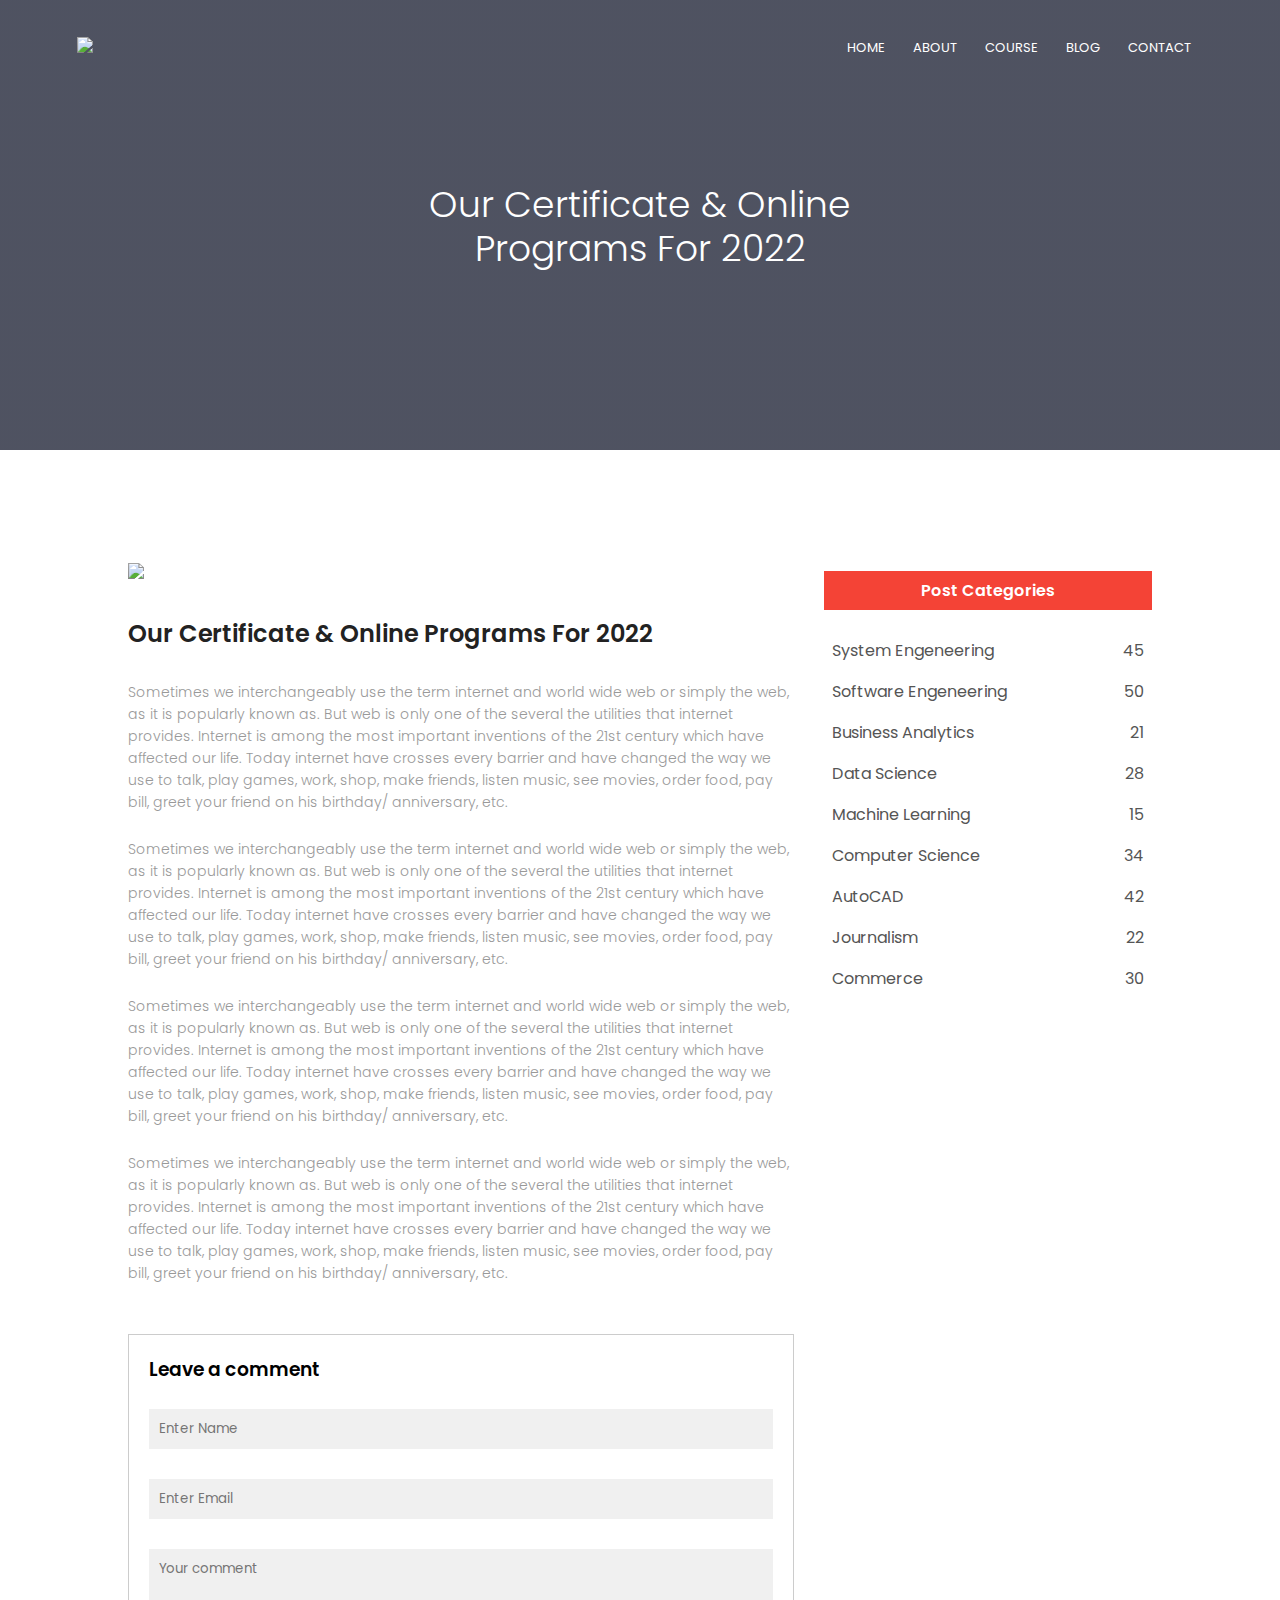
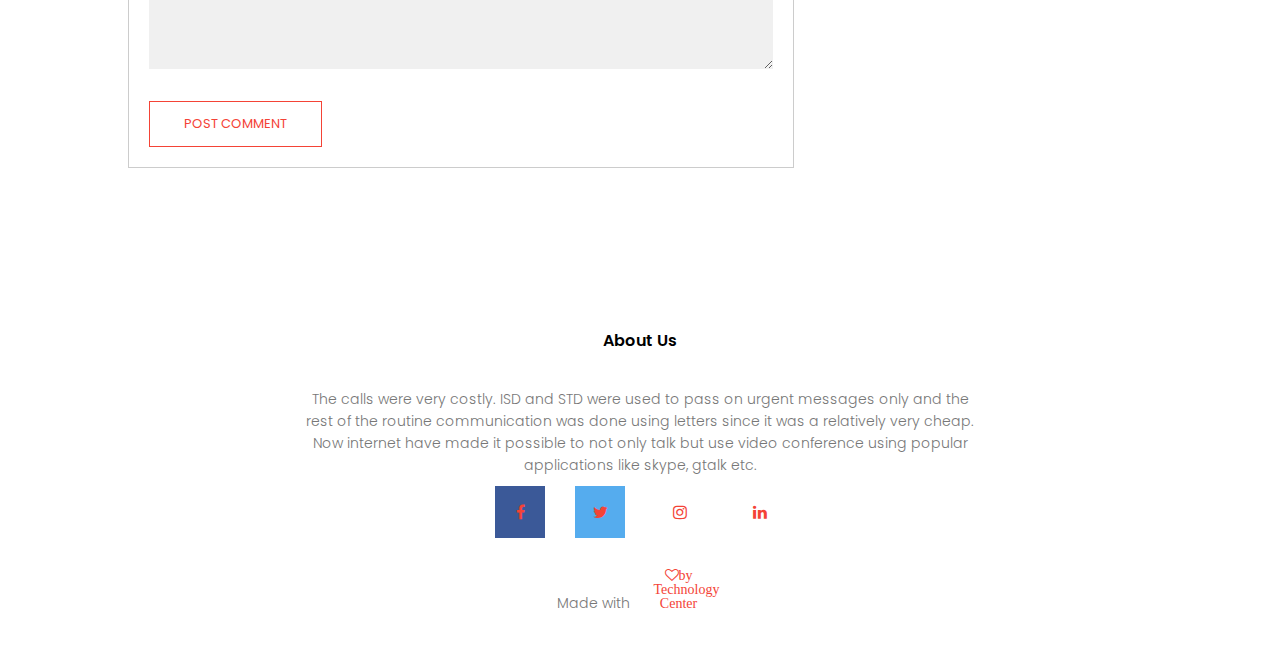
==== blog.html @ acc1a746 "Add files via upload" ====
<!DOCTYPE html>
<html>
<head>
	<meta charset="utf-8">
	<meta name="viewport" content="width=device-width, initial-scale=1.0">
	<title>University web design</title>
	<link rel="stylesheet" type="text/css" href="style.css"> <!--connect css to htmt page-->
	<!--Google fonts-->
	<link rel="preconnect" href="https://fonts.googleapis.com">
<link rel="preconnect" href="https://fonts.gstatic.com" crossorigin>
<link href="https://fonts.googleapis.com/css2?family=Poppins:wght@100;200;300;400;600;700&display=swap" rel="stylesheet">

<!--Awesome font 4 cdn-->
<link rel="stylesheet" type="text/css" href="https://cdn.jsdelivr.net/npm/@fortawesome/fontawesome-free@5.15.4/css/fontawesome.min.css">

<!-- Add icon library -->
<link rel="stylesheet" href="https://cdnjs.cloudflare.com/ajax/libs/font-awesome/4.7.0/css/font-awesome.min.css">
</head>
<body>
	<!--Header-->
<section class="sub-header">
	<nav>
		<a href="Index.html"><img src="images/logo.png"></a>
		<div class="nav-links" id="navLinks"><!--Tab menu-->
			<!--Awesome close btn-->
 		<i class="fa fa-window-close" onclick="hideMenu()"></i><!--Hide menu by using javascript-->
			<ul>
			<li><a href="Index.html">HOME</a></li>
			<li><a href="about.html">ABOUT</a></li>
			<li><a href="course.html">COURSE</a></li>
			<li><a href="blog.html">BLOG</a></li>
			<li><a href="contact.html">CONTACT</a></li>	
			</ul>
			
		</div>
		<!--Awesome menu btn-->
		 <i class="fa fa-bars" onclick="showMenu()"></i><!--Show menu by using javascript code-->
	</nav>
	<h1>Our Certificate & Online<br><br> Programs For 2022</h1>
</section>

<!-----Blog page content---->
<section class="blog-content">
	<div class="row">
		<div class="blog-left">
			<img src="images/certificate.jpg">
			<h2>Our Certificate & Online Programs For 2022</h2>
			<p>Sometimes we interchangeably use the term internet and world wide web or simply the web, 
			as it is popularly known as. But web is only one of the several the utilities that internet 
			provides. Internet is among the most important inventions of the 21st century which have affected our 
			life. Today internet have crosses every barrier and have changed the way we use to talk, play 
			games, work, shop, make friends, listen music, see movies, order food, pay bill, greet your 
			friend on his birthday/ anniversary, etc.</p>
			<br>
			<p>Sometimes we interchangeably use the term internet and world wide web or simply the web, 
			as it is popularly known as. But web is only one of the several the utilities that internet 
			provides. Internet is among the most important inventions of the 21st century which have affected our 
			life. Today internet have crosses every barrier and have changed the way we use to talk, play 
			games, work, shop, make friends, listen music, see movies, order food, pay bill, greet your 
			friend on his birthday/ anniversary, etc.</p>
				<br>
			<p>Sometimes we interchangeably use the term internet and world wide web or simply the web, 
			as it is popularly known as. But web is only one of the several the utilities that internet 
			provides. Internet is among the most important inventions of the 21st century which have affected our 
			life. Today internet have crosses every barrier and have changed the way we use to talk, play 
			games, work, shop, make friends, listen music, see movies, order food, pay bill, greet your 
			friend on his birthday/ anniversary, etc.</p>
			<br>
			<p>Sometimes we interchangeably use the term internet and world wide web or simply the web, 
			as it is popularly known as. But web is only one of the several the utilities that internet 
			provides. Internet is among the most important inventions of the 21st century which have affected our 
			life. Today internet have crosses every barrier and have changed the way we use to talk, play 
			games, work, shop, make friends, listen music, see movies, order food, pay bill, greet your 
			friend on his birthday/ anniversary, etc.</p>

			<div class="comment-box">
				<h3>Leave a comment</h3>
				<!---Form---->
				<form class="comment-form">
<input type="text" placeholder="Enter Name" required>
<input type="email" placeholder="Enter Email" required>
 <textarea rows="5" placeholder="Your comment" required></textarea>					
<button type="submit" class="hero-btn red-btn">POST COMMENT</button>
				</form>
			</div>


		</div>
		<div class="blog-right">
			<h3>Post Categories</h3>
			<div>
				<span>System Engeneering</span>
				<span>45</span>
			</div>
			<div>
				<span>Software Engeneering</span>
				<span>50</span>
			</div>
			<div>
				<span>Business Analytics</span>
				<span>21</span>
			</div>
			<div>
				<span>Data Science</span>
				<span>28</span>
			</div>
			<div>
				<span>Machine Learning </span>
				<span>15</span>
			</div>
			<div>
				<span>Computer Science</span>
				<span>34</span>
			</div>
			<div>
				<span>AutoCAD</span>
				<span>42</span>
			</div>
			<div>
				<span>Journalism</span>
				<span>22</span>
			</div>
			<div>
				<span>Commerce</span>
				<span>30</span>
			</div>
		</div>
	</div>
</section>

<!-----Footer---->
<section class="footer">
	<h4>About Us</h4>
	<p>The calls were very costly. ISD 
				and STD were used to pass on urgent messages only and the<br> rest of the routine 
				communication was done using letters since it was a relatively very cheap.<br> Now internet have 
				made it possible to not only talk but use video conference using popular<br> applications like 
				skype, gtalk etc.</p>
	<div class="icons">
				<i class="fa fa-facebook"></i>
				<i class="fa fa-twitter"></i>
				<i class="fa fa-instagram"></i>
				<i class="fa fa-linkedin"></i>			
	</div>
	<p>Made with <i class="fa fa-heart-o">by Technology Center</i></p>
</section>


<!--Javscript for Toggle Menu-->
<script>
	var navLinks= document.getElementById("navLinks");
	function showMenu() {
		navLinks.style.right="0";
	}
	function hideMenu() {
		navLinks.style.right="-200px";
	}
</script>


</body>
</html>
---- style.css ----
*{
	margin: 0;
	padding: 0;
	/*--Google font--*/
	font-family: 'Poppins', sans-serif;
}
/*Header properties--*/
.header{ 
	min-height: 100vh;
	width: 100%;
	background-image: linear-gradient(rgb(4, 9, 30,0.7),rgb(4, 9, 30,0.7)),url(images/banner.png);
	background-position: center;
	background-size: cover;
	position: relative;
}
/*--Moving the tab to the right side--*/
nav{
	display: flex;
	padding: 2% 6%;
	justify-content: space-between;
	align-items: center;
}
/*--Logo properties--*/
 nav img{
 	width: 150px;
 }
 .nav-links{
 	flex: 1;
 	text-align: right;
 }
 .nav-links ul li{
 	list-style: none;
 	display: inline-block;
 	padding: 8px 12px;
 	position: relative;
 }
 /*--Local font of tab menu--*/
 .nav-links ul li a{
 	color: #fff;
 	text-decoration: none;
 	font-size: 13px;
 }

/*--Underline tab menu--*/
 .nav-links ul li::after{
 	content: '';
 	width: 0%;
 	height: 2px;
 	background: #f44336;
 	display: block;
 	margin: auto;
 	transition: 0.5s;

 }

 .nav-links ul li:hover::after{
 	width: 100%;
 }

 /*--Properties of welcome menu--*/
 .text-box{
 	width: 90%;
 	color: #fff;
 	position: absolute;
 	top: 50%;
 	left: 50%;
 	transform: translate(-50%, -50%);
 	text-align: center;
 }
  .text-box h1{
  		font-size: 62px;
  }
   .text-box p{
	   	margin: 10px 0 40px;
	   	font-size: 14px;
	   	color: #fff;
   }
   /*--Properties of visit Us link--*/
   .hero-btn{
	   	display: inline-block;
	   	text-decoration: none;
	   	color: #fff;
	   	border: 1px solid #fff;
	   	padding: 12px 34px;
	   	font-size: 13px;
	   	background: transparent;
	   	position: relative;
	   	cursor: pointer;

   }
   .hero-btn:hover{
   		border: 1px solid #f44336;
   		background: #f44336;
   		transition: 1s;
   }
 /*--hide the close and menu btn when the window is normal--*/  
 nav .fa{
 	display: none;
 }
/*--Addepting website to the small screen(phones)--*/
@media(max-width: 700px){
	.text-box h1{
  		font-size: 20px;
  }
  .nav-links ul li{
  	display: block;
  }
  .nav-links{
  	position: fixed;
  	background: #f44336;
  	height: 100vh;
  	width: 200px;
  	top: 0;
  	right: -200px; /*--hie the pane--*/
  	text-align: left;
  	z-index: 2;
  	transition: 1s;

  }
   /*--show the close and menu btn when the window is normal--*/  
 nav .fa{
 	display: block;
 	color: #fff;
 	margin: 10px;
 	font-size: 22px;
 	cursor: pointer;
 }
 .nav-links ul{
 	padding: 30px;
 }

}

/*-----Course(Bottom)----*/
.course{
 	
 	width: 80%;
 	margin: auto;
 	text-align: center;
 	padding-top: 100px;
}
h1{
	font-size: 36px;
	font-weight: 300;
	line-height: 22px;
	padding: 10p; 
}

p{
	color: #777;
	font-size: 14px;
	font-weight: 300;
	line-height: 22px;
	padding: 10px;
}
.row{
	margin-top: 5%;
	display: flex;
	justify-content: space-between;
}

.course-col{
	flex-basis: 31%;
	 background: #fff3f3;
	 border-radius: 10px;
	 margin-bottom: 5%;
	 padding: 20px 12px;
	 box-sizing: border-box;
	 transition: 0.5s;
}

h3{
	text-align: center;
	font-weight: 600;
	margin: 10px 0;
}
.course-col:hover{
	box-shadow: 0 0 20px 0px rgba(0,0,0,0.2);
}

@media(max-width: 700px){
	.row{
		flex-direction: column;
	}
}

/*--------Campus---------*/
.campus{
	width: 80%;
	margin: auto;
	text-align: center;
	padding-top: 50px;
}
.campus-col{
	flex-basis: 32%;
	border-radius: 10px;
	margin-bottom: 30px;
	position: relative;
	overflow: hidden;
}
.campus-col img{
	width: 100%;
	display: block;
}
.layer{
	background: transparent;
	height: 100%;
	width: 100%;
	position: absolute;
	top: 0;
	left: 0;
	transition: 0.5s;
}
.layer:hover{
	background: rgba(226, 0, 0, 0.7);
}
.layer h3{
	width: 100%;
	font-weight: 500;
	color: #fff;
	font-size: 26px;
	bottom: 0;
	left: 50%;
	transform: translateX(-50%);
	position: absolute;
	opacity: 0;
	transition: 0.5s;
}

.layer:hover h3{
	bottom: 49%;
	opacity: 1;
}

/*------Facilities----*/
.facilities{
	width: 80%;
	margin: auto;
	text-align: center;
	padding-top: 100px;
}
.facilities-col{
	flex-basis: 31%;
	border-radius: 10px;
	margin-bottom: 5%;
	text-align: left;
}
.facilities-col img{
	width: 100%;
	border-radius: 10px;
}
.facilities-col p{
	padding: 0;
}
.facilities-col h3{
	margin-top: 16px;
	margin-bottom: 15px;
	text-align: left;
}

/*-----testimonials-------*/
.testimonials{
	width: 80%;
	margin: auto;
	padding-top: 100px;
	text-align: center;

}
.testimonials-col{
	flex-basis: 44%;
	border-radius: 10px;
	margin-bottom: 5%;
	text-align: left;
	background: #fff3f3;
	padding: 25px;
	cursor: pointer;
	display: flex;
}
.testimonials-col img{
	height: 40px;	  
	margin-left: 5px;
	margin-right: 30px;
	border-radius: 50%;
}
.testimonials-col p{
	padding: 0;

}
.testimonials-col h3{
	margin-top: 15px;
	text-align: left;
}
.testimonials-col .fa{
	color: #f44336;
	padding: 18px 0;
}
@media(max-width: 700px){
	.testimonials-col img{	  
	margin-left: 0px;
	margin-right: 15px;
}
}

/*------Call to action----*/
.cta{
	margin: 100px auto;	
	width: 80%;
	background-image: linear-gradient(rgba(0, 0, 0, 0.7),rgba(0, 0, 0, 0.7)),url(images/banner2.jpg);
	background-position: center; 
	background-size: cover;
	border-radius: 10px;
	text-align: center;
	padding: 100px 0;
}
.cta h1{
	color: #fff;
	margin-bottom: 40px;
	padding: 0;
}
@media(max-width: 700px){
	.cta h1{
		font-size: 24px;
	}
}

/*----Footer------*/
.footer{
	width: 100%;
	text-align: center;
	padding: 30px 0;
}
.footer h4{
	margin-bottom: 25px;
	margin-top: 20px;
	font-weight: 600;
}
.icons .fa{
	color: #f44336;
	margin: 0 13px;
	cursor: pointer;
	padding: 18px 0;
}
.fa-heart-o{
	color: #f44336;
}
/*--------Abou us page-----*/
.sub-header{
	height: 50vh;
	width: 100%;
	background-image: linear-gradient(rgba(4, 9, 30, 0.7),rgba(4, 9, 30, 0.7)),url(images/background.jpg);
	background-position: center;
	background-size: cover;
	text-align: center;
	color: #fff;
}
.sub-header h1{
	margin-top: 100px;
}
.about-us{
	width: 80%;
	margin: auto;
	padding-top: 80px;
	padding-bottom: 50px;
}
.about-col{
	flex-basis: 48%;
	padding: 30px 2px;
}
.about-col img{
	width: 100%;
}
.about-col h1{
	padding-top: 0;
}
.about-col{
	padding: 15px 0 25px;
}
.red-btn{
	border: 1px solid #f44336;
	background: transparent;
	color: #f44336;
}
.red-btn:hover{
	color: #fff;
}

/*--------blog-content-----*/
.blog-content{
	width: 80%;
	margin: auto;
	padding: 60px 0;
}
.blog-left{
	flex-basis: 65%;
}
.blog-left img{
	width: 100%;
}
.blog-left h2{
	color: #222;
	font-weight: 600;
	margin: 30px 0;
}
.blog-left p{
	color: #999;
	padding: 0;
}
.blog-right{
	flex-basis: 32%;
}
.blog-right h3{
	background: #f44336;
	color: #fff;
	padding: 7px 0;
	font-size: 16px;
	margin-bottom: 20px;
}
.blog-right div{
	display: flex;
	align-items: center;
	justify-content: space-between;
	color: #555;
	padding: 8px;
	box-sizing: border-box;
}
.comment-box{
	 border: 1px solid #ccc;
	 margin: 50px 0;
	 padding: 10px 20px;
}
.comment-box h3{
	text-align: left;
}
.comment-form input, .comment-form textarea{
	width: 100%;
	padding: 10px;
	margin: 15px 0;
	box-sizing: border-box;
	border: none;
	outline: none;
	background: #f0f0f0;
}   
.comment-form button{
	margin: 10px 0;
}
@media(max-width700px){
	.sub-header h1{
		font-size: 24px;
	}
}

/*--------contact us page-----*/
.location{
width: 80%;
margin: auto;
padding: 80px 0;
}
.location img{
	width: 50%;
	height: 50;
}
.conact-us{
	width: 80%;
	margin: auto;
}
.contact-col{
	flex-basis: 48%;
}
.contact-col div{
	display: flex;
	text-align: center;
	margin-bottom: 35px;
}
.contact-col div .fa{
	font-size: 28px;
	color: #f44336;
	margin: 10px;
	margin-right: 30px;
}
.contact-col div{
	padding: 0;
}
.contact-col div h5{
	font-size: 20px;
	margin-bottom: 5px;
	color: #555;
	font-weight: 400;
}
.contact-col input, .contact-col textarea{
	width: 100%;
	padding: 15px;
	margin-bottom: 17px;
	outline: none;
	border: 1px solid #ccc;
	box-sizing: border-box;
}

.cta-location img{
	margin:  auto;	
	width: 30%;
	height: 600;
	position: center; 
	border-radius: 10px;
	padding-top: 80px;
	padding-left: 450px;
	
}

@media(max-width: 700px){
	.cta-location img{
		font-size: 24px;
		position: relative;
	}
}




/* Style all font awesome icons */
.fa {
  padding: 20px;
  font-size: 30px;
  width: 50px;
  text-align: center;
  text-decoration: none;
}

/* Add a hover effect if you want */
.fa:hover {
  opacity: 0.7;
}

/* Set a specific color for each brand */

/* Facebook */
.fa-facebook {
  background: #3B5998;
  color: white;
}

/* Twitter */
.fa-twitter {
  background: #55ACEE;
  color: white;
}
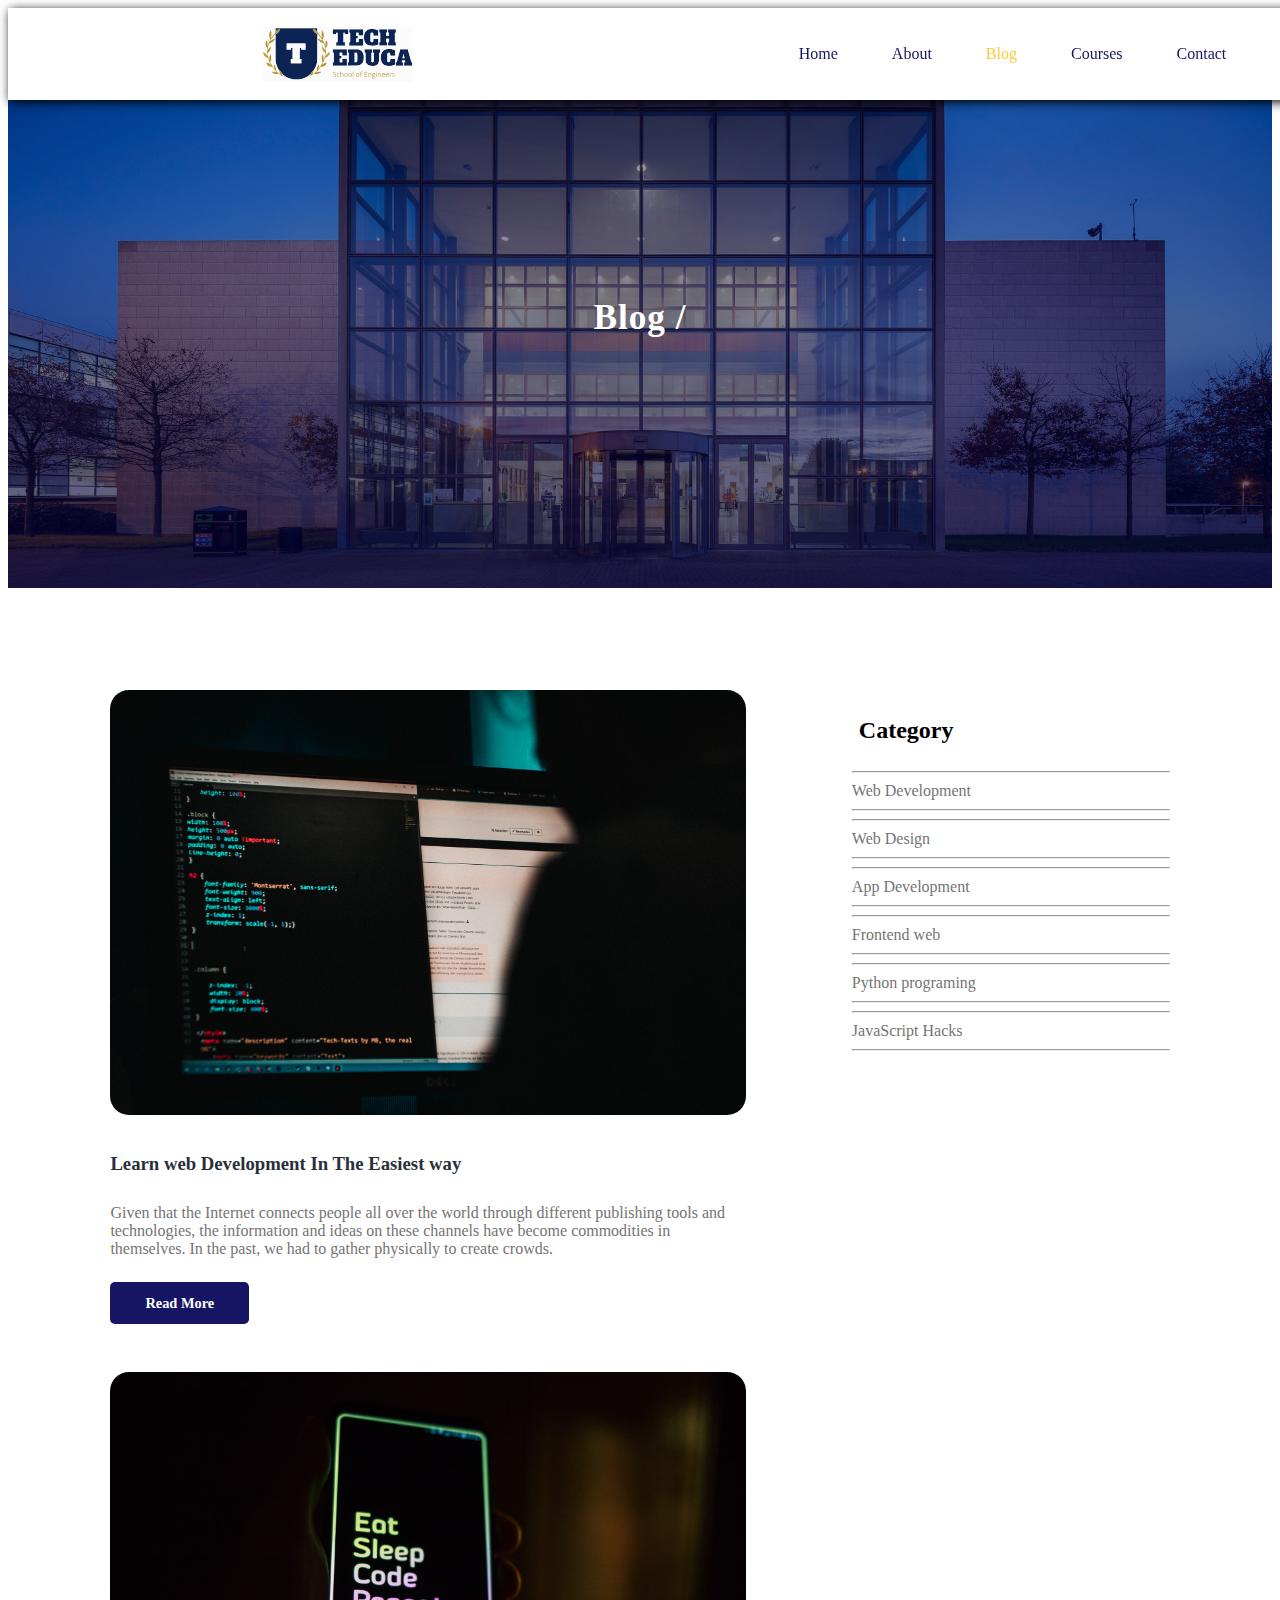
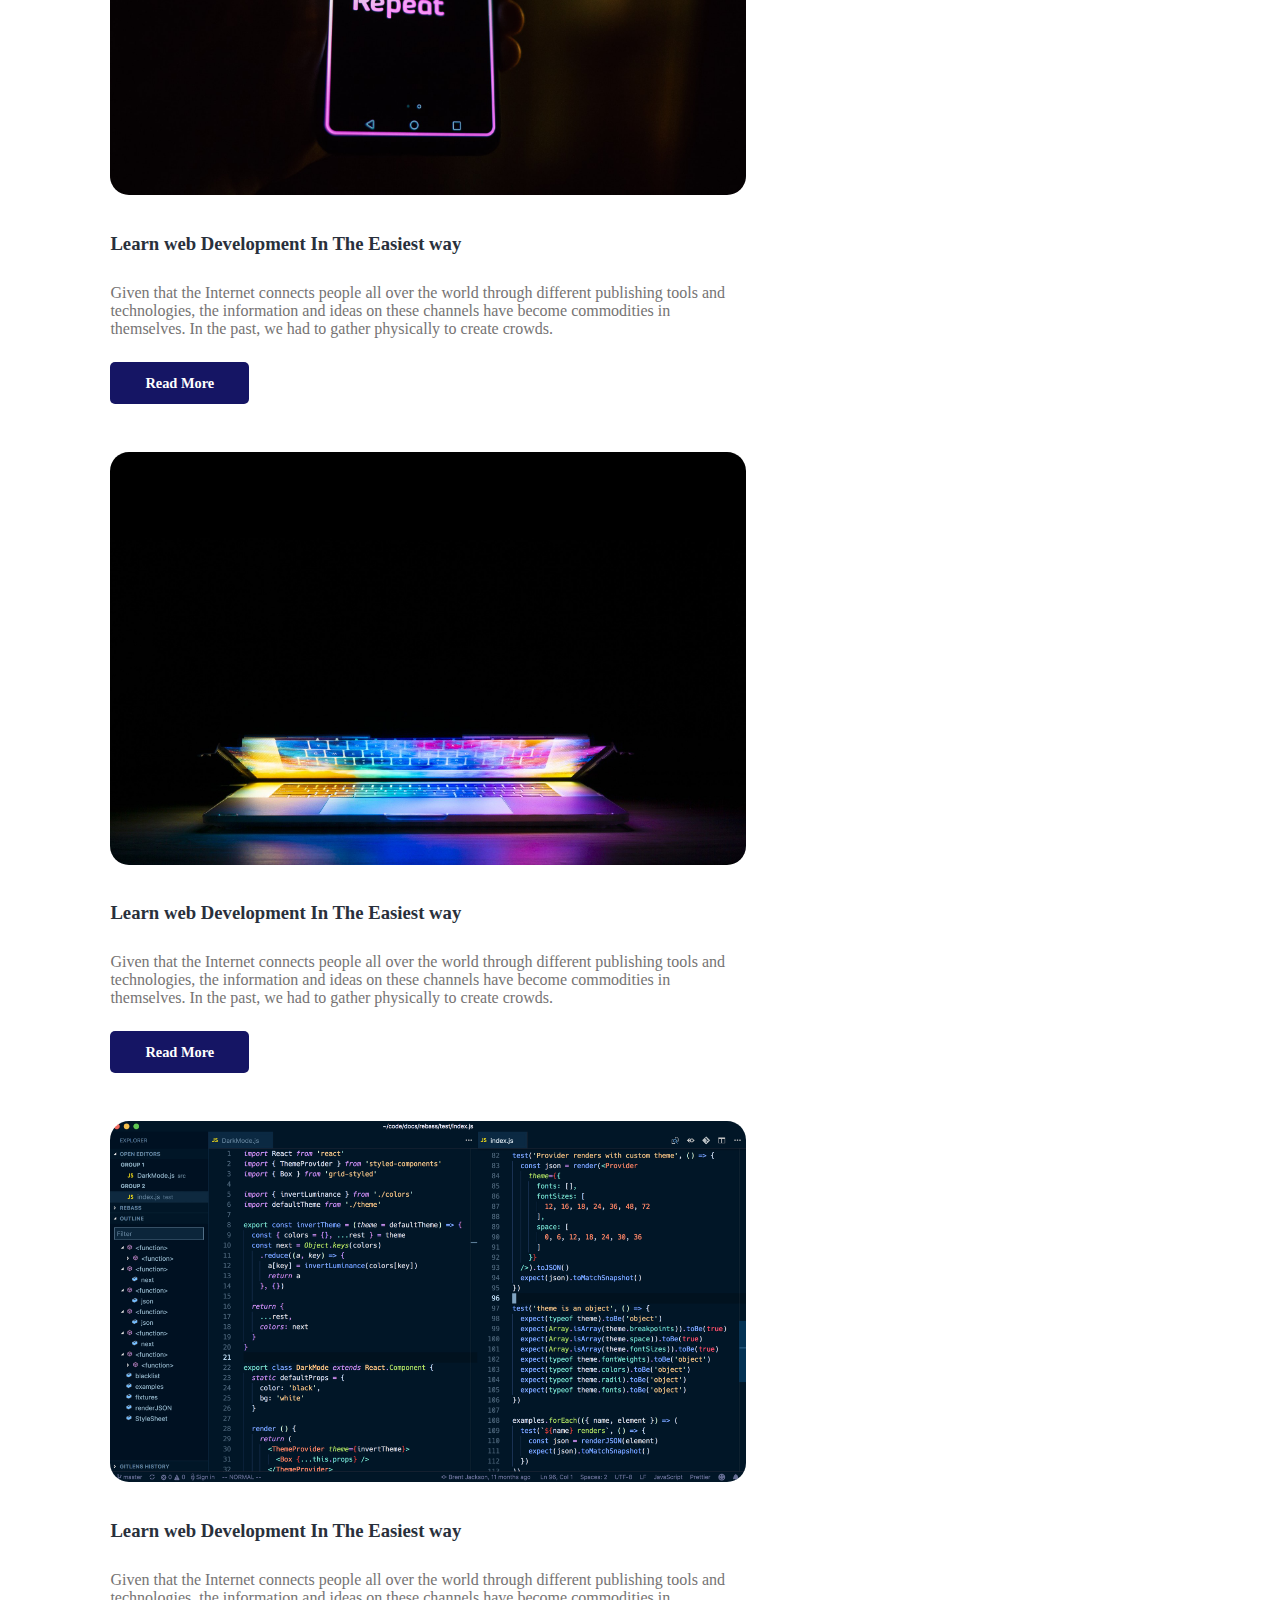
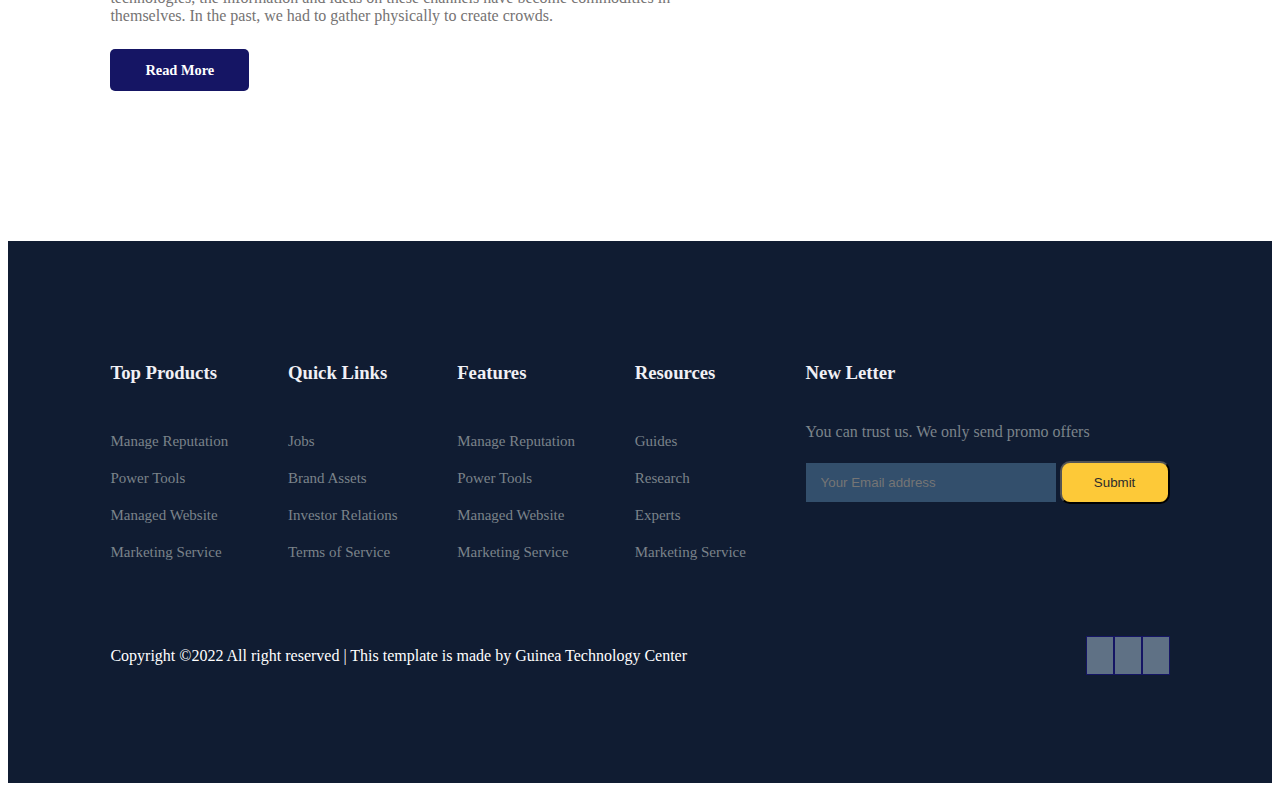
==== commit a46fcb6e: "Add files via upload" ====
--- a/blog.html
+++ b/blog.html
@@ -2,161 +2,166 @@
 <html>
 <head>
 	<meta charset="utf-8">
-	<meta name="viewport" content="width=device-width, initial-scale=1.0">
-	<title>University web design</title>
-	<link rel="stylesheet" type="text/css" href="style.css"> <!--connect css to htmt page-->
-	<!--Google fonts-->
-	<link rel="preconnect" href="https://fonts.googleapis.com">
-<link rel="preconnect" href="https://fonts.gstatic.com" crossorigin>
-<link href="https://fonts.googleapis.com/css2?family=Poppins:wght@100;200;300;400;600;700&display=swap" rel="stylesheet">
+	<meta name="viewport" content="width=device-width, initial-scale=1">
+	<title>Guinea Technology Ceneter</title>
 
-<!--Awesome font 4 cdn-->
-<link rel="stylesheet" type="text/css" href="https://cdn.jsdelivr.net/npm/@fortawesome/fontawesome-free@5.15.4/css/fontawesome.min.css">
+	<!--jQuery Link--->
+	<script src="https://code.jquery.com/jquery-3.6.0.min.js" integrity="sha256-/xUj+3OJU5yExlq6GSYGSHk7tPXikynS7ogEvDej/m4=" crossorigin="anonymous"></script>
 
-<!-- Add icon library -->
-<link rel="stylesheet" href="https://cdnjs.cloudflare.com/ajax/libs/font-awesome/4.7.0/css/font-awesome.min.css">
+	<!--Css link-->
+	<link rel="stylesheet" type="text/css" href="style.css">
+
+	<!--Font awesome link-->
+	<link rel="stylesheet" href="https://pro.fontawesome.com/releases/v5.10.0/css/all.css" integrity="sha384-AYmEC3Yw5cVb3ZcuHtOA93w35dYTsvhLPVnYs9eStHfGJvOvKxVfELGroGkvsg+p" crossorigin="anonymous"/>
 </head>
 <body>
-	<!--Header-->
-<section class="sub-header">
-	<nav>
-		<a href="Index.html"><img src="images/logo.png"></a>
-		<div class="nav-links" id="navLinks"><!--Tab menu-->
-			<!--Awesome close btn-->
- 		<i class="fa fa-window-close" onclick="hideMenu()"></i><!--Hide menu by using javascript-->
-			<ul>
-			<li><a href="Index.html">HOME</a></li>
-			<li><a href="about.html">ABOUT</a></li>
-			<li><a href="course.html">COURSE</a></li>
-			<li><a href="blog.html">BLOG</a></li>
-			<li><a href="contact.html">CONTACT</a></li>	
-			</ul>
-			
-		</div>
-		<!--Awesome menu btn-->
-		 <i class="fa fa-bars" onclick="showMenu()"></i><!--Show menu by using javascript code-->
-	</nav>
-	<h1>Our Certificate & Online<br><br> Programs For 2022</h1>
+
+<!--Navigation-->
+<nav>
+<img src="images/logo.svg">
+
+<div class="navigation" id="navigation">
+		
+	<ul>
+ 		<i class="fas fa-times" id="menu-close"></i>
+		<li><a href="index.html">Home</a></li>
+		<li><a  href="about.html">About</a></li>
+		<li><a class="active" href="blog.html">Blog</a></li>
+		<li><a href="course.html">Courses</a></li>
+		<li><a href="contact.html">Contact</a></li>
+		
+	</ul>
+	<img id="menu-btn" src="images/menu.png">
+</div>
+
+</nav>
+
+<!--Home-->
+<section id="about-home">
+	<h2>Blog /</h2>
 </section>
 
-<!-----Blog page content---->
-<section class="blog-content">
-	<div class="row">
-		<div class="blog-left">
-			<img src="images/certificate.jpg">
-			<h2>Our Certificate & Online Programs For 2022</h2>
-			<p>Sometimes we interchangeably use the term internet and world wide web or simply the web, 
-			as it is popularly known as. But web is only one of the several the utilities that internet 
-			provides. Internet is among the most important inventions of the 21st century which have affected our 
-			life. Today internet have crosses every barrier and have changed the way we use to talk, play 
-			games, work, shop, make friends, listen music, see movies, order food, pay bill, greet your 
-			friend on his birthday/ anniversary, etc.</p>
-			<br>
-			<p>Sometimes we interchangeably use the term internet and world wide web or simply the web, 
-			as it is popularly known as. But web is only one of the several the utilities that internet 
-			provides. Internet is among the most important inventions of the 21st century which have affected our 
-			life. Today internet have crosses every barrier and have changed the way we use to talk, play 
-			games, work, shop, make friends, listen music, see movies, order food, pay bill, greet your 
-			friend on his birthday/ anniversary, etc.</p>
-				<br>
-			<p>Sometimes we interchangeably use the term internet and world wide web or simply the web, 
-			as it is popularly known as. But web is only one of the several the utilities that internet 
-			provides. Internet is among the most important inventions of the 21st century which have affected our 
-			life. Today internet have crosses every barrier and have changed the way we use to talk, play 
-			games, work, shop, make friends, listen music, see movies, order food, pay bill, greet your 
-			friend on his birthday/ anniversary, etc.</p>
-			<br>
-			<p>Sometimes we interchangeably use the term internet and world wide web or simply the web, 
-			as it is popularly known as. But web is only one of the several the utilities that internet 
-			provides. Internet is among the most important inventions of the 21st century which have affected our 
-			life. Today internet have crosses every barrier and have changed the way we use to talk, play 
-			games, work, shop, make friends, listen music, see movies, order food, pay bill, greet your 
-			friend on his birthday/ anniversary, etc.</p>
-
-			<div class="comment-box">
-				<h3>Leave a comment</h3>
-				<!---Form---->
-				<form class="comment-form">
-<input type="text" placeholder="Enter Name" required>
-<input type="email" placeholder="Enter Email" required>
- <textarea rows="5" placeholder="Your comment" required></textarea>					
-<button type="submit" class="hero-btn red-btn">POST COMMENT</button>
-				</form>
-			</div>
-
-
+<!--blog page-->
+<section id="blog-container">
+	<div class="blogs">
+		<div class="post">
+			<img src="images/b1.jpg">
+			<h3>Learn web Development In The Easiest way</h3>
+			<p>Given that the Internet connects people all over the world through different publishing tools 
+			and technologies, the information and ideas on these channels have become commodities in 
+			themselves. In the past, we had to gather physically to create crowds.</p>
+			<a href="post.html">Read More</a>
 		</div>
-		<div class="blog-right">
-			<h3>Post Categories</h3>
-			<div>
-				<span>System Engeneering</span>
-				<span>45</span>
-			</div>
-			<div>
-				<span>Software Engeneering</span>
-				<span>50</span>
-			</div>
-			<div>
-				<span>Business Analytics</span>
-				<span>21</span>
-			</div>
-			<div>
-				<span>Data Science</span>
-				<span>28</span>
-			</div>
-			<div>
-				<span>Machine Learning </span>
-				<span>15</span>
-			</div>
-			<div>
-				<span>Computer Science</span>
-				<span>34</span>
-			</div>
-			<div>
-				<span>AutoCAD</span>
-				<span>42</span>
-			</div>
-			<div>
-				<span>Journalism</span>
-				<span>22</span>
-			</div>
-			<div>
-				<span>Commerce</span>
-				<span>30</span>
-			</div>
+		<div class="post">
+			<img src="images/b2.jpg">
+			<h3>Learn web Development In The Easiest way</h3>
+			<p>Given that the Internet connects people all over the world through different publishing tools 
+			and technologies, the information and ideas on these channels have become commodities in 
+			themselves. In the past, we had to gather physically to create crowds.</p>
+			<a href="#">Read More</a>
+		</div>
+		<div class="post">
+			<img src="images/b3.jpg">
+			<h3>Learn web Development In The Easiest way</h3>
+			<p>Given that the Internet connects people all over the world through different publishing tools 
+			and technologies, the information and ideas on these channels have become commodities in 
+			themselves. In the past, we had to gather physically to create crowds.</p>
+			<a href="#">Read More</a>
+		</div>
+		<div class="post">
+			<img src="images/b4.png">
+			<h3>Learn web Development In The Easiest way</h3>
+			<p>Given that the Internet connects people all over the world through different publishing tools 
+			and technologies, the information and ideas on these channels have become commodities in 
+			themselves. In the past, we had to gather physically to create crowds.</p>
+			<a href="#">Read More</a>
 		</div>
 	</div>
-</section>
 
-<!-----Footer---->
-<section class="footer">
-	<h4>About Us</h4>
-	<p>The calls were very costly. ISD 
-				and STD were used to pass on urgent messages only and the<br> rest of the routine 
-				communication was done using letters since it was a relatively very cheap.<br> Now internet have 
-				made it possible to not only talk but use video conference using popular<br> applications like 
-				skype, gtalk etc.</p>
-	<div class="icons">
-				<i class="fa fa-facebook"></i>
-				<i class="fa fa-twitter"></i>
-				<i class="fa fa-instagram"></i>
-				<i class="fa fa-linkedin"></i>			
+	<div class="cate">
+		<h2>Category</h2>
+	<hr>
+	<a href="#">Web Development </a>
+	<hr>
+	<hr>
+	<a href="#">Web Design </a>
+	<hr>
+	<hr>
+	<a href="#">App Development</a>
+	<hr>
+	<hr>
+	<a href="#">Frontend web </a>
+	<hr>
+	<hr>
+	<a href="#">Python programing</a>
+	<hr>
+	<hr>
+	<a href="#">JavaScript Hacks </a>
+	<hr>
 	</div>
-	<p>Made with <i class="fa fa-heart-o">by Technology Center</i></p>
-</section>
+</section> 
 
+<!---Footer-->
+<footer>
+	<div class="footer-col">
+		<h3>Top Products</h3>
+		<li>Manage Reputation</li>
+		<li>Power Tools</li>
+		<li>Managed Website</li>
+		<li>Marketing Service</li>
+	</div>
+	<div class="footer-col">
+		<h3>Quick Links</h3>
+		<li>Jobs</li>
+		<li>Brand Assets</li>
+		<li>Investor Relations</li>
+		<li>Terms of Service</li>
+	</div>
+	<div class="footer-col">
+		<h3>Features</h3>
+		<li>Manage Reputation</li>
+		<li>Power Tools</li>
+		<li>Managed Website</li>
+		<li>Marketing Service</li>
+	</div>
+	<div class="footer-col">
+		<h3>Resources</h3>
+		<li>Guides</li>
+		<li>Research</li>
+		<li>Experts</li>
+		<li>Marketing Service</li>
+	</div>
+
+	<div class="footer-col">
+		<h3>New Letter</h3>
+		<p>You can trust us. We only send promo offers</p>
+		<div class="subscribe">
+			<form>
+				<input id="send" type="email" placeholder="Your Email address" class="insert" required>
+			<input type="Submit" name="SUBSCRIBE" class="yellow">
+			</form>
+		</div>
+	</div>
+
+	<div class="copyright">
+		<p>Copyright ©2022 All right reserved | This template is made by Guinea Technology Center </p>
+		<div class="pro-links">
+		<i class="fab fa-facebook-f"></i>
+		<i class="fab fa-instagram"></i>
+		<i class="fab fa-linkedin-in"></i>
+		</div>
+	</div>
+</footer>
 
 <!--Javscript for Toggle Menu-->
 <script>
-	var navLinks= document.getElementById("navLinks");
-	function showMenu() {
-		navLinks.style.right="0";
-	}
-	function hideMenu() {
-		navLinks.style.right="-200px";
-	}
+	$('#menu-btn').click(function(){
+		$('nav .navigation ul').addClass('active')
+	});
+
+	$('#menu-close').click(function(){
+		$('nav .navigation ul').removeClass('active')
+	});
 </script>
-
-
 </body>
 </html>--- a/style.css
+++ b/style.css
@@ -1,545 +1,912 @@
-*{
-	margin: 0;
-	padding: 0;
-	/*--Google font--*/
-	font-family: 'Poppins', sans-serif;
-}
-/*Header properties--*/
-.header{ 
-	min-height: 100vh;
-	width: 100%;
-	background-image: linear-gradient(rgb(4, 9, 30,0.7),rgb(4, 9, 30,0.7)),url(images/banner.png);
+/*-- This is how to remove scrollbar--*/
+::-webkit-scrollbar{
+	display: none;
+   }
+h1{
+	font-size: 2,5rem;
+	font-weight: 700;
+	color: rgb(35, 35, 85);
+}
+span{
+	font-size: .9rem;
+	color: #757373;
+}
+h6{
+	font-size: 1.1rem;
+	color: rgb(24, 24, 49);
+}
+
+/* Navigation */
+nav{
+	
+	padding: 2% 6%;
+	position: fixed;
+	width: 100%;
+	background-color: #fff;
+	display: flex; 
+	flex-direction: row;
+	justify-content: space-around;
+	align-items:center;
+	padding: 1vw 8vw;
+	box-shadow: 2px 2px 10px rgb(0, 0, 0.15);
+	z-index: 999;
+}
+nav img{
+	  width: 150px; 
+	  cursor: pointer;
+
+}
+nav .navigation{
+	display: flex;
+}
+#menu-btn{
+	width: 30px;
+	height: 30px;
+	display: none;
+}
+
+#menu-close{
+	display: none;
+}
+
+nav .navigation ul{
+	display: flex;
+	justify-content: flex-end;
+	align-items: center;
+
+}
+nav .navigation ul li{
+	list-style: none;	
+	margin-left: 30px;
+	padding: 8px 12px;
+ 	position: relative;
+
+} 
+nav .navigation ul li a{
+	text-decoration: none;
+	color: rgb(21, 21, 100);
+	font-size: 16px;
+	font-weight: 500;
+	transition: 0.3s ease;
+}
+nav .navigation ul li a.active,
+nav .navigation ul li a:hover{
+	color: #FDC938;
+}
+
+/*--Home---*/
+#home{
+	background-image: linear-gradient(rgba(9, 5, 54, 0.3),rgba(5, 4, 56, 0.7)),url("images/back.jpg");
+	width: 100%;
+	height: 100vh;
+	background-size: cover;
 	background-position: center;
+	display: flex;
+	flex-direction: column;
+	justify-content: center;
+	align-items: center;
+	text-align: center;
+	padding-top: 40px;
+} 
+#home h2{
+	color: #fff;
+	font-size: 2.2rem; 
+	letter-spacing: 1px;
+
+}
+#home p{
+	width: 50%;
+	color: #fff;
+	font-size: 0.9rem;
+	line-height: 25px;
+}
+
+#home .btn{
+	margin-top: 30px;
+}
+
+#home a{
+	text-decoration: none;
+	font-size: 0.9rem;
+	padding: 13px 35px;
+	background-color: #fff;
+	font-weight: 600;
+	border-radius: 5px;
+}
+#home a.blue{
+	color: #fff;
+	background: rgb(21, 21, 100 );
+	transition: 0.3s ease;
+} 
+#home a.blue:hover{
+	color: rgb(21, 21, 100 );
+	background: #fff;
+} 
+
+#home a.yellow{
+	color: #fff;
+	background: #FDC938;
+	transition: 0.3s ease;
+} 
+#home a.yellow:hover{
+	color: rgb(21, 21, 100 );
+	background: #fff;
+} 
+/*--Features--*/
+#features{
+	padding: 5vw 8vw 0 8vw;
+	text-align: center;
+}
+
+#features .fea-base{
+	display: grid;
+	grid-template-columns: repeat(auto-fit, minmax(320px, 1fr));
+	grid-gap: 1rem;
+	margin-top: 50px;
+}
+
+#features .fea-box{
+	background: #F9F9FF;	
+	text-align: start;
+}
+#features .fea-box i{
+	font-size: 2.3rem;
+	color: rgb(44, 44, 80);
+}
+
+#features .fea-box h3{
+	font-size: 1.3rem;
+	font-weight: 600;
+	color: rgb(46, 44, 59);
+	padding: 13px 0 7px 0;
+}
+#features .fea-box p{
+	font-size: 1rem;
+	font-weight: 400;
+	color: rgb(46, 44, 59);
+}
+
+/*---course--*/
+#course{
+	padding: 8vw 8vw 8vw 8vw;
+	text-align: center;
+}
+
+#course .course-box{
+	display: grid;
+	grid-template-columns: repeat(auto-fit, minmax(320px, 1fr));
+	grid-gap: 1rem;
+	margin-top: 50px;
+}
+
+#course .courses{
+	text-align: start;
+	background: #F9F9FF;
+	height: 100%;
+	position: relative;
+	cursor: pointer;
+}
+#course .courses img{
+	width: 100%;
+	height: 60%;
 	background-size: cover;
-	position: relative;
-}
-/*--Moving the tab to the right side--*/
-nav{
-	display: flex;
-	padding: 2% 6%;
+	background-position: center;
+}
+#course .courses .details{
+	
+   flex-basis: 25%;
+	padding: 10px;
+	min-width: 200px;
+	margin-bottom: 50px;
+	transition: transform 0.5s;
+}
+
+#course .courses .details i{
+	color: #FDC938;
+	font-size: .9rem;
+}
+#course .courses .cost{
+	background-color: rgb(74, 74, 136);
+	color: #fff;
+	line-height: 70px;
+	width: 70px;
+	height: 70px;
+	text-align: center;
+	border-radius: 50%;
+	position: absolute;
+	right: 15px;
+	bottom: 100px;
+}  
+
+/*---registrattion---*/
+#registrattion{
+	padding: 6vw 8vw 6vw 8vw;
+	background-image: linear-gradient(rgba(99, 112, 168, 0.5), rgba(81, 91, 233, 0.5)),url("images/signup.jpg");
+	width: 100%;
+	height: 100%;
+	background-size: cover;
+	background-position: center;
+	 display: flex;
+	 justify-content: space-evenly;
+	 align-items: center;
+}
+#registrattion .reminder{
+	color: #fff;
+}
+#registrattion .reminder h1{
+	color: #fff;
+}
+#registrattion .reminder .time{
+	display: inline-block;
+} 
+#registrattion .reminder .time .date{
+	text-align: center;
+	padding: 13px 33px;
+	background: rgba(255, 255, 255, 0.25);
+	backdrop-filter: blur(4px);
+	border-radius: 10px;
+	box-shadow: 0 8px 32px 0 rgba(31, 38, 135, 0.37);
+	margin: 0 5px 10px 5px;
+	border: 1px solid rgba(255, 255, 255, 0.18 );
+	font-size: 1.1rem;
+	font-weight: 600;
+}
+#registrattion .form form{
+	background: #fff;
+	border-radius: 8px;
+	display: flex;
+	flex-direction: column;
+	padding: 40px;
+	box-shadow: 0 8px 32px 0 rgba(31, 38, 135, 0.37);
+
+}
+#registrattion .form form input{
+	margin: 15px 0;
+	padding: 15px 10px;
+	border: 1px solid rgb(84, 40, 241);
+	outline: none;
+}
+
+#registrattion .form form input::placeholder{
+	color: #413c3c;
+	font-weight: 500;
+	font-size: 0.9rem;
+}
+#registrattion .form form .yellow{
+	text-decoration: none;
+	font-size: 0.9rem;
+	font-weight: 600;
+	border-radius: 5px;
+	outline: none;
+	color: #fff;
+	background: #FDC938;
+	transition: 0.3s ease;
+} 
+#registrattion .form form  .yellow:hover{
+	color: rgb(21, 21, 100 );
+	background: #fff;
+	outline: none;
+	cursor: pointer;
+} 
+/*--experts--*/
+#experts{
+	padding: 8vw 8vw 8vw 8vw;
+	text-align: center;
+}
+
+#experts .expert-box{
+	display: grid;
+	grid-template-columns: repeat(auto-fit, minmax(150px, 1fr));
+	grid-gap: 1rem;
+	margin-top: 50px;
+}
+#experts .expert-box .profile{
+	background: #fafaf1;
+	padding: 30px 10px;
+}
+.pro-links{
+	margin-top: 10px;
+}
+.pro-links i{
+	padding: 10px 13px;
+	border: 1px solid rgb(21, 21, 100);
+	cursor: pointer;
+	transition: 0.3s ease;
+}
+.pro-links i:hover{
+	background: rgb(21, 21, 100);
+	color: #fff;
+	border: 1px solid rgb(21, 21, 100);
+	cursor: pointer;
+}
+/*--footer--*/
+footer{
+	padding: 8vw;
+	background-color: #101c32;
+	display: flex;
+	justify-content: space-between;
+	align-items: flex-start;
+	flex-wrap: wrap;
+}
+footer .footer-col{
+	padding-bottom: 40px;
+}
+
+footer h3{
+	color: rgb(241, 240, 245);
+	font-weight: 600;
+	padding-bottom: 20px;
+}
+footer li{
+	list-style: none;
+	color: #7b838a;
+	padding: 10px 0;
+	font-size: 15px;
+	cursor: pointer;
+	transition: 0.3s ease;
+}
+footer li:hover{
+	color: rgb(241, 240, 245);
+}
+footer p{
+	color: #7b838a;
+}
+
+footer .subscribe{
+	margin-top: 20px;
+}
+footer .insert{
+	width: 220px;
+	padding: 12px 15px;
+	background: #334f6c;
+	border: none;
+	outline: none;
+	color: #fff;
+
+}
+
+footer .subscribe form .yellow{
+	color: #2c2c2c;
+	background: #FDC938;
+	transition: 0.3s ease;
+	width: 110px;
+	padding: 12px 15px;
+	cursor: pointer;
+	border-radius: 10px;
+} 
+footer .subscribe form .yellow:hover{
+	color: rgb(21, 21, 100 );
+	background: #fff;
+} 
+footer .copyright{
+	margin-top: 20px;
+	display: flex;
 	justify-content: space-between;
 	align-items: center;
-}
-/*--Logo properties--*/
- nav img{
- 	width: 150px;
- }
- .nav-links{
- 	flex: 1;
- 	text-align: right;
- }
- .nav-links ul li{
- 	list-style: none;
- 	display: inline-block;
- 	padding: 8px 12px;
- 	position: relative;
- }
- /*--Local font of tab menu--*/
- .nav-links ul li a{
- 	color: #fff;
- 	text-decoration: none;
- 	font-size: 13px;
- }
-
-/*--Underline tab menu--*/
- .nav-links ul li::after{
- 	content: '';
- 	width: 0%;
- 	height: 2px;
- 	background: #f44336;
- 	display: block;
- 	margin: auto;
- 	transition: 0.5s;
-
- }
-
- .nav-links ul li:hover::after{
- 	width: 100%;
- }
-
- /*--Properties of welcome menu--*/
- .text-box{
- 	width: 90%;
- 	color: #fff;
- 	position: absolute;
- 	top: 50%;
- 	left: 50%;
- 	transform: translate(-50%, -50%);
- 	text-align: center;
- }
-  .text-box h1{
-  		font-size: 62px;
-  }
-   .text-box p{
-	   	margin: 10px 0 40px;
-	   	font-size: 14px;
-	   	color: #fff;
-   }
-   /*--Properties of visit Us link--*/
-   .hero-btn{
-	   	display: inline-block;
-	   	text-decoration: none;
-	   	color: #fff;
-	   	border: 1px solid #fff;
-	   	padding: 12px 34px;
-	   	font-size: 13px;
-	   	background: transparent;
-	   	position: relative;
-	   	cursor: pointer;
-
-   }
-   .hero-btn:hover{
-   		border: 1px solid #f44336;
-   		background: #f44336;
-   		transition: 1s;
-   }
- /*--hide the close and menu btn when the window is normal--*/  
- nav .fa{
- 	display: none;
- }
-/*--Addepting website to the small screen(phones)--*/
-@media(max-width: 700px){
-	.text-box h1{
-  		font-size: 20px;
-  }
-  .nav-links ul li{
-  	display: block;
-  }
-  .nav-links{
-  	position: fixed;
-  	background: #f44336;
-  	height: 100vh;
-  	width: 200px;
-  	top: 0;
-  	right: -200px; /*--hie the pane--*/
-  	text-align: left;
-  	z-index: 2;
-  	transition: 1s;
-
-  }
-   /*--show the close and menu btn when the window is normal--*/  
- nav .fa{
- 	display: block;
- 	color: #fff;
- 	margin: 10px;
- 	font-size: 22px;
- 	cursor: pointer;
- }
- .nav-links ul{
+	width: 100%;
+	flex-wrap: wrap;
+}
+footer .copyright p{
+	color: #fff;
+}
+
+footer .copyright .pro-links{
+	margin-top: 0px;
+}
+footer .copyright .pro-links i{
+	background-color: #5f7185;
+	color: #fff;
+
+}
+footer .copyright .pro-links i:hover{
+	background: #fdc93b;
+	color: #2c2c2c;
+} 
+/*--About page---*/
+#about-home{
+	background-image: linear-gradient(rgba(9, 5, 54, 0.3),rgba(5, 4, 56, 0.7)),url("images/back1.jpg");
+	width: 100%;
+	height: 60vh;
+	background-size: cover;
+	background-position: center;
+	display: flex;
+	flex-direction: column;
+	justify-content: center;
+	align-items: center;
+	text-align: center;
+	padding-top: 40px;
+} 
+#about-home h2{
+	color: #fff;
+	font-size: 2.2rem;
+	letter-spacing: 1px;
+}
+#about-container{
+	 display: flex;
+	 align-items: center;
+	 padding: 8vw 8vw 2vw 8vw;
+}
+#about-container .about-img{
+		width: 60%;
+		padding-right: 60px;
+		
+}
+#about-container .about-img img{
+		width: 100%;
+		
+}
+
+#about-container .about-text{
+		width: 40%;
+}
+#about-container .about-text h2{
+	color: #29303b;
+	padding: 15px;
+}
+#about-container .about-text p{
+	color: #686f7a;
+	font-weight: 300;
+}
+#about-container .about-text .about-fe{
+		display: flex;
+		justify-content: space-between;
+		align-items: flex-start;
+		margin-top: 30px;
+}
+#about-container .about-text .about-fe img{
+	width: 50px;
+	background-size: cover;
+	background-position: center;
+	margin-right: 20px;
+}
+#about-container .about-text .about-fe .fe-text{
+	width: 90%;
+}
+
+#about-container .about-text .about-fe .fe-text h5{
+	font-size: 16px;
+	color: #29303B;
+}
+
+#trust{
+	text-align: center;
+	padding: 8vw;
+}
+#trust .trust-img img{
+	width: 90px;
+	height: auto;
+}
+#trust .trust-img {
+	margin-top: 60px;
+	display: flex;
+	justify-content: space-between;
+	align-items: center;
+}
+
+/*---Blog---*/
+#blog-container{
+	display: flex;
+	align-items: flex-start;
+	justify-content: space-between;
+	padding: 8vw;
+}
+
+#blog-container .blogs{
+	width: 60%;
+}
+#blog-container .blogs img{
+	width: 100%;
+	border-radius: 19px;
+}
+#blog-container .blogs .post{
+	padding-bottom: 60px;
+}
+#blog-container .blogs .post h3{
+	color: #29303b;
+	padding: 15px 0  10px 0;
+}
+#blog-container .blogs .post p{
+	color: #757373;
+	padding-bottom: 20px;
+}
+#blog-container .blogs .post a{
+	text-decoration: none;
+	font-size: 0.9rem;
+	padding: 13px 35px;
+	background-color: rgb(21, 21, 100);
+	color: #fff;
+	border-radius: 5px;
+	font-weight: 600;
+}
+
+#blog-container .blogpost{
+	width: 60%;
+	margin: 0 auto;
+}
+#blog-container .blogpost p{
+	text-align: justify;
+}
+
+#blog-container .cate{
+	width: 30%;
+}
+#blog-container .cate h2{
+	padding: 7px;
+}
+#blog-container .cate a{
+	text-decoration: none;
+	color: #757373;
+	font-weight: 500;
+	line-height: 20px;
+}
+
+/*--course-inner--*/
+#course-inner{
+	display: flex;
+	justify-content: space-between;
+	align-items: flex-start;
+	padding: 8vw;
+}
+#course-inner .overview h3{
+	padding: 35px 0 25px 0;
+	color: #29303b;
+}
+#course-inner p{
+	color: #64626e;
+}
+#course-inner hr{
+	height: 1px;
+	background: rgba(236, 226, 229, 0.5);
+	margin-top: 40px;
+}
+
+#course-inner .overview{
+	width: 70%;
+}
+
+#course-inner .overview .course-img{
+	width: 100%;
+	height: 60vh;
+	object-fit: cover;
+	border-radius: 12px;
+	margin-bottom: 20px;
+}
+
+#course-inner .overview .course-head{
+	display: flex;
+	align-items: flex-start;
+	justify-content: space-between;
+}
+
+#course-inner .overview .course-head .c-name{
+	width: 70%;
+}
+#course-inner .overview .course-head .c-name h2{
+	color: #29303b;
+}
+#course-inner .overview .course-head .c-name .start{
+	margin: 6px 0;
+}
+#course-inner .overview .course-head .c-name .start i{
+	color: #FDC93B;	
+	font-size: 0.9rem;
+}
+
+#course-inner .overview .course-head .c-name p{
+	font-size: 15px;
+}
+
+#course-inner .overview .course-head span{
+	padding: 16px 22px;
+	border-radius: 5px;
+	color: #5838fc;
+	font-size: 24px;
+	font-weight: 700;
+	background-color: rgba(88, 56, 252, 0.1);
+}
+
+#course-inner .learn p{
+	font-size: 15px;
+	padding-bottom: 7px;
+}
+
+#course-inner .learn p i{
+	color: #654ce4;
+	font-weight: 700;
+	margin-right: 20px;
+}
+
+#course-inner .tutor{
+	display: flex;
+}
+#course-inner .tutor img{
+	width: 70px;
+	height: 70px;
+	border-radius: 50%;
+	margin-right: 20px;
+}
+
+#course-inner .tutor h5{
+	font-size: 15px;
+}
+
+#course-inner .enroll {
+	width: 200px;
+	padding: 0 30px 30px 30px;
+	border-radius: 11px;
+	box-shadow: 0px 20px 40px 0 rgba(11 2 55 / 8%);
+}
+#course-inner .enroll h3{
+	padding: 10px;
+}
+#course-inner .enroll p{
+	font-size: 15px;
+	color: #64626e;
+	margin: 15px 0px;
+}
+
+#course-inner .enroll p i{
+	color: #654ce4;
+	font-weight: 500;
+	margin-right: 10px;
+	width: 16px;
+	height: 16px;
+	line-height: 16px;
+	text-align: center;
+}
+
+#course-inner .enroll .enroll-btn{
+	padding: 25px 0 20px 0;
+	margin: auto;
+	text-align: center;
+}
+#course-inner .enroll .enroll-btn a{
+	text-decoration: none;
+	font-size: .8rem;
+	padding: 13px 45px;
+	border-radius: 5px;
+	font-weight: 600;
+	color: #ffff;
+	background: rgb(50, 50, 136);
+}
+
+/*--Media Query---*/
+/*---Tablet mode--*/
+@media(max-width: 769px){
+	nav{
+		padding: 15px 20px;
+	}
+	nav img{
+		width: 130px; 
+
+	}
+
+/*----Toogle menu--*/
+	#menu-btn{
+	display: initial;
+}
+
+#menu-close{
+	display: initial;
+	font-size: 1.6rem;
+	color: #fff;
+	padding: 20px 0 20px 20px;
+
+}
+
+nav .navigation ul {
+	position: absolute;
+	top: 0;
+	right: -250px;
+    display: flex;
+    height: 100vw;
+    width: 220px;
+   	backdrop-filter: blur(4.5px);
+   	border: 1px solid rgba(255, 255, 255, 0.18);
+    background: rgba(17, 20, 104, 0.45);
+    display: flex;
+    flex-direction: column;
+    justify-content: flex-start;
+    align-items: flex-start;
+    transition: 0.3s ease;
+}
+
+nav .navigation ul.active{
+	right: 0;
+}
+ .navigation ul{
  	padding: 30px;
  }
-
-}
-
-/*-----Course(Bottom)----*/
-.course{
- 	
- 	width: 80%;
- 	margin: auto;
- 	text-align: center;
- 	padding-top: 100px;
-}
-h1{
-	font-size: 36px;
-	font-weight: 300;
-	line-height: 22px;
-	padding: 10p; 
-}
-
-p{
-	color: #777;
-	font-size: 14px;
-	font-weight: 300;
-	line-height: 22px;
-	padding: 10px;
-}
-.row{
-	margin-top: 5%;
-	display: flex;
-	justify-content: space-between;
-}
-
-.course-col{
-	flex-basis: 31%;
-	 background: #fff3f3;
-	 border-radius: 10px;
-	 margin-bottom: 5%;
-	 padding: 20px 12px;
-	 box-sizing: border-box;
-	 transition: 0.5s;
-}
-
-h3{
-	text-align: center;
-	font-weight: 600;
-	margin: 10px 0;
-}
-.course-col:hover{
-	box-shadow: 0 0 20px 0px rgba(0,0,0,0.2);
-}
-
-@media(max-width: 700px){
-	.row{
+ nav .navigation ul li{
+ 	padding: 20px 0 20px 40px;
+ 	margin-left: 0rem;
+ }
+ nav .navigation ul li a{
+ 	color: #fff;
+ }
+ #home{
+ 	padding-top: 0px;
+ }
+ #home p{
+ 	width: 90%;
+ }
+ #features{
+ 	padding: 8vw 4vw 0 4vw;
+ }
+ #course {
+    padding: 8vw 4vw 0 4vw;
+}
+#registrattion{
+	margin-top: 8vw;
+	padding: 6vw 4vw 6vw 4vw;
+}
+#experts{
+	padding: 8vw 8vw 4vw 8vw;
+}
+
+footer .copyright .pro-links{
+	margin-top: 15px;
+}
+footer .subscribe form #send{
+	width: 200px;
+	
+} 
+
+/*--About media--*/
+#about-container {
+    padding: 8vw 4vw 2vw 4vw;
+}
+#about-container .about-img{
+   padding-right: 30px;
+}
+#trust .trust-img img {
+    width: 50px;
+    height: auto;
+}
+
+/*---Blog page--*/
+#blog-container{
+	padding: 8vw 4vw;
+}
+
+#blog-container .blogpost{
+	width: 100%;
+	margin-top: 30px;
+}
+
+#blog-container .blogpost img{
+	width: 100%;
+	height: 50vh;
+	object-fit: cover;
+}
+/*--Course-inner--*/
+#course-inner {
+    display: flex;
+    flex-direction: column;
+    justify-content: center;
+    align-items: flex-start ;
+    padding: 8vw 4vw;
+}
+
+#course-inner .overview {
+    width: 100%;
+}
+#course-inner .overview .course-img {
+    width: 100%;
+    height: 100%;
+    
+}
+
+#course-inner .enroll {
+   margin-top: 25px;
+}
+
+}
+
+
+
+/*---Telephone mode--*/
+@media(max-width:475px){
+	#registrattion {
+		display: flex;
+		text-align: center;
 		flex-direction: column;
+		justify-content: center;
+		align-items: center;
 	}
-}
-
-/*--------Campus---------*/
-.campus{
-	width: 80%;
-	margin: auto;
-	text-align: center;
-	padding-top: 50px;
-}
-.campus-col{
-	flex-basis: 32%;
-	border-radius: 10px;
-	margin-bottom: 30px;
-	position: relative;
-	overflow: hidden;
-}
-.campus-col img{
-	width: 100%;
-	display: block;
-}
-.layer{
-	background: transparent;
-	height: 100%;
-	width: 100%;
-	position: absolute;
-	top: 0;
-	left: 0;
-	transition: 0.5s;
-}
-.layer:hover{
-	background: rgba(226, 0, 0, 0.7);
-}
-.layer h3{
-	width: 100%;
-	font-weight: 500;
-	color: #fff;
-	font-size: 26px;
-	bottom: 0;
-	left: 50%;
-	transform: translateX(-50%);
-	position: absolute;
-	opacity: 0;
-	transition: 0.5s;
-}
-
-.layer:hover h3{
-	bottom: 49%;
-	opacity: 1;
-}
-
-/*------Facilities----*/
-.facilities{
-	width: 80%;
-	margin: auto;
-	text-align: center;
-	padding-top: 100px;
-}
-.facilities-col{
-	flex-basis: 31%;
-	border-radius: 10px;
-	margin-bottom: 5%;
-	text-align: left;
-}
-.facilities-col img{
-	width: 100%;
-	border-radius: 10px;
-}
-.facilities-col p{
-	padding: 0;
-}
-.facilities-col h3{
-	margin-top: 16px;
-	margin-bottom: 15px;
-	text-align: left;
-}
-
-/*-----testimonials-------*/
-.testimonials{
-	width: 80%;
-	margin: auto;
-	padding-top: 100px;
-	text-align: center;
-
-}
-.testimonials-col{
-	flex-basis: 44%;
-	border-radius: 10px;
-	margin-bottom: 5%;
-	text-align: left;
-	background: #fff3f3;
-	padding: 25px;
-	cursor: pointer;
-	display: flex;
-}
-.testimonials-col img{
-	height: 40px;	  
-	margin-left: 5px;
-	margin-right: 30px;
-	border-radius: 50%;
-}
-.testimonials-col p{
-	padding: 0;
-
-}
-.testimonials-col h3{
-	margin-top: 15px;
-	text-align: left;
-}
-.testimonials-col .fa{
-	color: #f44336;
-	padding: 18px 0;
-}
-@media(max-width: 700px){
-	.testimonials-col img{	  
-	margin-left: 0px;
-	margin-right: 15px;
-}
-}
-
-/*------Call to action----*/
-.cta{
-	margin: 100px auto;	
-	width: 80%;
-	background-image: linear-gradient(rgba(0, 0, 0, 0.7),rgba(0, 0, 0, 0.7)),url(images/banner2.jpg);
-	background-position: center; 
-	background-size: cover;
-	border-radius: 10px;
-	text-align: center;
-	padding: 100px 0;
-}
-.cta h1{
-	color: #fff;
-	margin-bottom: 40px;
-	padding: 0;
-}
-@media(max-width: 700px){
-	.cta h1{
-		font-size: 24px;
+	#trust .trust-img{
+    margin-top: 40px;
+    display: flex;
+    justify-content: center;
+    align-items: center;
+    flex-wrap: wrap;
+}
+#trust .trust-img img {
+    width: 60px;
+    margin: 10px 15px;
+    height: auto;
+}
+footer .subscribe form #send{
+	width: 200px;
+	padding-left: 0px;
+
+} 
+#menu-close{
+	display: initial;
+	font-size: 1.6rem;
+	color: #fff;
+	padding: 10px 0 10px 10px;
+
+}
+
+/*--About page--*/
+#about-container {
+  	flex-direction: column-reverse;
+  		 
+}
+
+
+#about-container .about-img{
+		width: 100%;
+		padding-right: 0px;
+
+		
+		
+}
+#about-container .about-text {
+    width: 100%;
+
+}
+/*---Blog page--*/
+	#blog-container{
+	flex-direction: column;
 	}
-}
-
-/*----Footer------*/
-.footer{
-	width: 100%;
-	text-align: center;
-	padding: 30px 0;
-}
-.footer h4{
-	margin-bottom: 25px;
-	margin-top: 20px;
-	font-weight: 600;
-}
-.icons .fa{
-	color: #f44336;
-	margin: 0 13px;
-	cursor: pointer;
-	padding: 18px 0;
-}
-.fa-heart-o{
-	color: #f44336;
-}
-/*--------Abou us page-----*/
-.sub-header{
-	height: 50vh;
-	width: 100%;
-	background-image: linear-gradient(rgba(4, 9, 30, 0.7),rgba(4, 9, 30, 0.7)),url(images/background.jpg);
-	background-position: center;
-	background-size: cover;
-	text-align: center;
-	color: #fff;
-}
-.sub-header h1{
-	margin-top: 100px;
-}
-.about-us{
-	width: 80%;
-	margin: auto;
-	padding-top: 80px;
-	padding-bottom: 50px;
-}
-.about-col{
-	flex-basis: 48%;
-	padding: 30px 2px;
-}
-.about-col img{
-	width: 100%;
-}
-.about-col h1{
-	padding-top: 0;
-}
-.about-col{
-	padding: 15px 0 25px;
-}
-.red-btn{
-	border: 1px solid #f44336;
-	background: transparent;
-	color: #f44336;
-}
-.red-btn:hover{
-	color: #fff;
-}
-
-/*--------blog-content-----*/
-.blog-content{
-	width: 80%;
-	margin: auto;
-	padding: 60px 0;
-}
-.blog-left{
-	flex-basis: 65%;
-}
-.blog-left img{
-	width: 100%;
-}
-.blog-left h2{
-	color: #222;
-	font-weight: 600;
-	margin: 30px 0;
-}
-.blog-left p{
-	color: #999;
-	padding: 0;
-}
-.blog-right{
-	flex-basis: 32%;
-}
-.blog-right h3{
-	background: #f44336;
-	color: #fff;
-	padding: 7px 0;
-	font-size: 16px;
-	margin-bottom: 20px;
-}
-.blog-right div{
-	display: flex;
-	align-items: center;
-	justify-content: space-between;
-	color: #555;
-	padding: 8px;
-	box-sizing: border-box;
-}
-.comment-box{
-	 border: 1px solid #ccc;
-	 margin: 50px 0;
-	 padding: 10px 20px;
-}
-.comment-box h3{
-	text-align: left;
-}
-.comment-form input, .comment-form textarea{
-	width: 100%;
-	padding: 10px;
-	margin: 15px 0;
-	box-sizing: border-box;
-	border: none;
-	outline: none;
-	background: #f0f0f0;
-}   
-.comment-form button{
-	margin: 10px 0;
-}
-@media(max-width700px){
-	.sub-header h1{
-		font-size: 24px;
+
+#blog-container .blogs{
+	width: 100%;
+
 	}
-}
-
-/*--------contact us page-----*/
-.location{
-width: 80%;
-margin: auto;
-padding: 80px 0;
-}
-.location img{
-	width: 50%;
-	height: 50;
-}
-.conact-us{
-	width: 80%;
-	margin: auto;
-}
-.contact-col{
-	flex-basis: 48%;
-}
-.contact-col div{
-	display: flex;
-	text-align: center;
-	margin-bottom: 35px;
-}
-.contact-col div .fa{
-	font-size: 28px;
-	color: #f44336;
-	margin: 10px;
-	margin-right: 30px;
-}
-.contact-col div{
-	padding: 0;
-}
-.contact-col div h5{
-	font-size: 20px;
-	margin-bottom: 5px;
-	color: #555;
-	font-weight: 400;
-}
-.contact-col input, .contact-col textarea{
-	width: 100%;
-	padding: 15px;
-	margin-bottom: 17px;
-	outline: none;
-	border: 1px solid #ccc;
-	box-sizing: border-box;
-}
-
-.cta-location img{
-	margin:  auto;	
-	width: 30%;
-	height: 600;
-	position: center; 
-	border-radius: 10px;
-	padding-top: 80px;
-	padding-left: 450px;
-	
-}
-
-@media(max-width: 700px){
-	.cta-location img{
-		font-size: 24px;
-		position: relative;
+
+#blog-container .cate{
+	width: 100%;
+
 	}
-}
-
-
-
-
-/* Style all font awesome icons */
-.fa {
-  padding: 20px;
-  font-size: 30px;
-  width: 50px;
-  text-align: center;
-  text-decoration: none;
-}
-
-/* Add a hover effect if you want */
-.fa:hover {
-  opacity: 0.7;
-}
-
-/* Set a specific color for each brand */
-
-/* Facebook */
-.fa-facebook {
-  background: #3B5998;
-  color: white;
-}
-
-/* Twitter */
-.fa-twitter {
-  background: #55ACEE;
-  color: white;
-}
+
+#blog-container .blogpost{
+	width: 100%;
+	margin-top: 50px;
+}
+
+#blog-container .blogpost img{
+	width: 100%;
+	height: 55vh;
+	object-fit: cover;
+	}
+/*---coure-inner--*/
+#course-inner .overview .course-head .c-name {
+    width: 50%;
+}
+#course-inner .overview .course-head .c-name h2 {
+   font-size: 22px;
+}
+#course-inner .overview .course-head span {
+  font-size: 22px;
+}
+#course-inner .enroll {
+   width: 100%;
+}
+
+}
+
+
+@media(max-width: 376px){
+	footer input{
+		width: 100%;
+		margin-bottom: 20px;
+	}
+
+}
+
+
+
+
